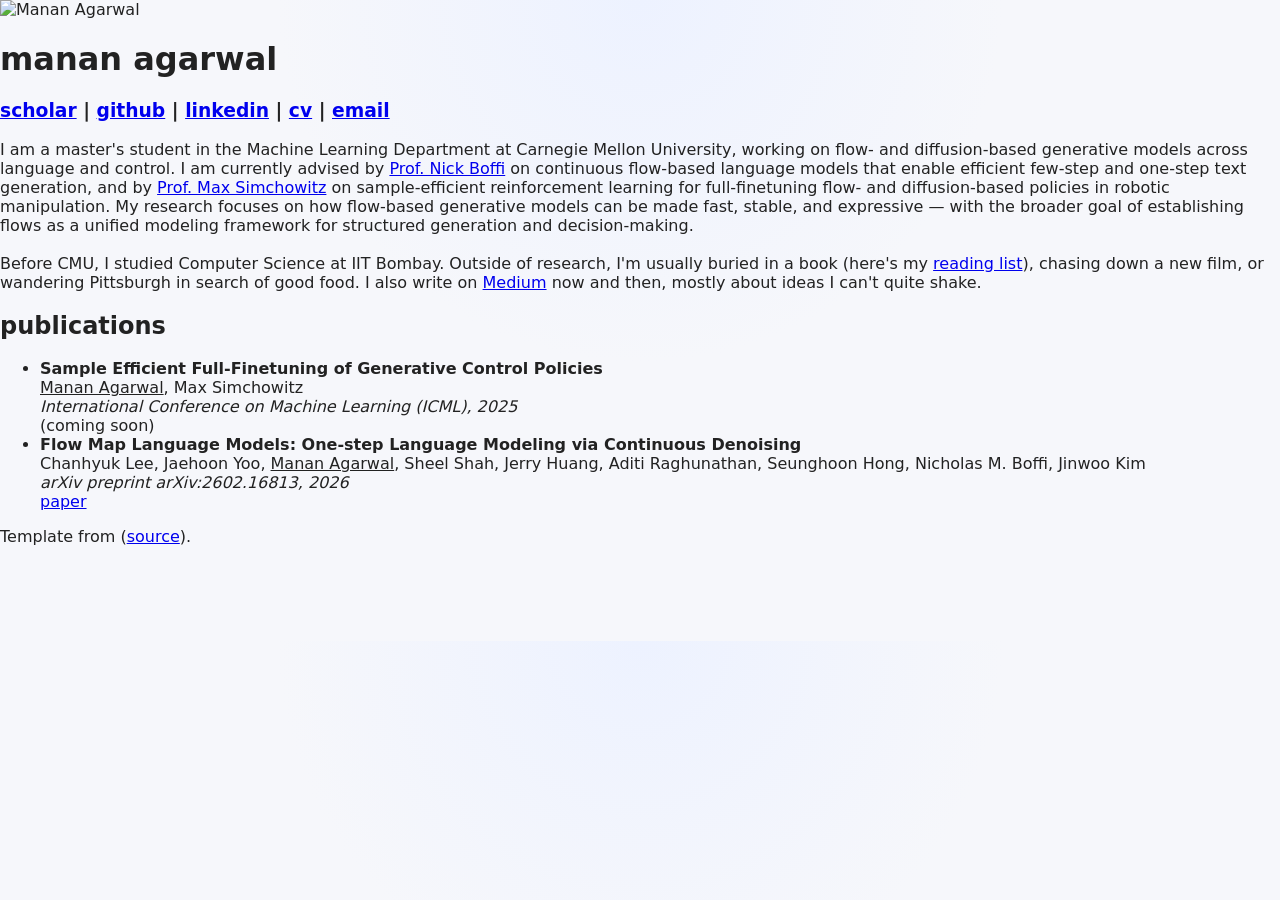
==== index.html @ 4b07524f "Commiting Everything" ====
<!DOCTYPE html>
<html>

<head>

<meta name="viewport" content="width=device-width, initial-scale=1.0">
<link rel="stylesheet" href="style.css">
<title>Manan Agarwal</title>
<link rel="icon" type="image/x-icon" href="favicon.jpg">
</head>

<body>

<img id="profile_pic" src="assets/profile_pic.jpg" alt="Manan Agarwal">

<h1>manan agarwal</h1>

<h3>
<a href="https://scholar.google.com/citations?user=lkuP_mQAAAAJ&hl=en">scholar</a>
| <a href="https://github.com/mananag007">github</a>
| <a href="https://www.linkedin.com/in/manan-agarwal-cse/"">linkedin</a>
| <a href="CV.pdf">cv</a>
| <a href="mailto:mananaga@andrew.cmu.edu">email</a>
</h3>

<p>
<p>
I am a master's student in the Machine Learning Department at Carnegie Mellon University, working on flow- and diffusion-based generative models across language and control. I am currently advised by <a href="https://nmboffi.github.io/">Prof. Nick Boffi</a> on continuous flow-based language models that enable efficient few-step and one-step text generation, and by <a href="https://msimchowitz.github.io/">Prof. Max Simchowitz</a> on sample-efficient reinforcement learning for full-finetuning flow- and diffusion-based policies in robotic manipulation. My research focuses on how flow-based generative models can be made fast, stable, and expressive &mdash; with the broader goal of establishing flows as a unified modeling framework for structured generation and decision-making.
<br><br>
Before CMU, I studied Computer Science at IIT Bombay. Outside of research, I'm usually buried in a book (here's my <a href="reading.html">reading list</a>), chasing down a new film, or wandering Pittsburgh in search of good food. I also write on <a href="https://medium.com/@mananagarwal007">Medium</a> now and then, mostly about ideas I can't quite shake.
</p>
</p>

<h2>publications</h2>

<ul>

<li>
<b>Sample Efficient Full-Finetuning of Generative Control Policies</b><br>
<u>Manan Agarwal</u>, Max Simchowitz<br>
<i>International Conference on Machine Learning (ICML), 2025</i><br>
(coming soon)
</li>

<li>
<b>Flow Map Language Models: One-step Language Modeling via Continuous Denoising</b><br>
Chanhyuk Lee, Jaehoon Yoo, <u>Manan Agarwal</u>, Sheel Shah, Jerry Huang, Aditi Raghunathan, Seunghoon Hong, Nicholas M. Boffi, Jinwoo Kim<br>
<i>arXiv preprint arXiv:2602.16813, 2026</i><br>
<a href="https://arxiv.org/abs/2602.16813">paper</a>
</li>

</ul>


<footer>
Template from 
(<a href="https://github.com/rishabh-ranjan/rishabh-ranjan.github.io">source</a>).
<footer>

<br>
<br>
<br>
<br>
<br>

</body>

</html>
---- style.css ----
:root {
    --bg: #f6f7fb;
    --card-bg: #ffffff;
    --text: #222222;
    --muted: #666666;
    --accent: #2663eb;
    --accent-soft: rgba(38, 99, 235, 0.12);
    --border: #e1e4f0;
    --shadow-soft: 0 10px 30px rgba(15, 23, 42, 0.08);
  }
  
  *,
  *::before,
  *::after {
    box-sizing: border-box;
  }
  
  body {
    margin: 0;
    padding: 0;
    font-family: "Inter", system-ui, -apple-system, BlinkMacSystemFont, "Segoe UI",
      sans-serif;
    background: radial-gradient(circle at top, #edf2ff 0, #f6f7fb 40%, #f6f7fb 100%);
    color: var(--text);
  }
  
  .page {
    max-width: 900px;
    margin: 40px auto 60px;
    padding: 0 16px 40px;
    background: var(--card-bg);
    border-radius: 18px;
    box-shadow: var(--shadow-soft);
    border: 1px solid var(--border);
  }
  
  /* Header */
  
  .header {
    display: flex;
    justify-content: space-between;
    align-items: center;
    padding: 32px 28px 16px;
    border-bottom: 1px solid var(--border);
  }
  
  .header-main {
    max-width: 620px;
  }
  
  .name {
    margin: 0 0 6px;
    font-size: 2.2rem;
    font-weight: 700;
  }
  
  .tagline {
    margin: 0 0 6px;
    font-size: 1rem;
    color: var(--muted);
  }
  
  .meta {
    margin: 4px 0 12px;
    font-size: 0.95rem;
    color: var(--muted);
  }
  
  .meta a {
    color: var(--accent);
    text-decoration: none;
  }
  
  .meta a:hover {
    text-decoration: underline;
  }
  
  .buttons {
    margin-top: 4px;
  }
  
  .btn {
    display: inline-block;
    padding: 8px 16px;
    border-radius: 999px;
    background: var(--accent);
    color: white;
    font-size: 0.9rem;
    font-weight: 500;
    text-decoration: none;
    box-shadow: 0 4px 14px rgba(38, 99, 235, 0.4);
    transition: transform 0.08s ease, box-shadow 0.08s ease, background 0.1s ease;
  }
  
  .btn:hover {
    transform: translateY(-1px);
    box-shadow: 0 7px 20px rgba(38, 99, 235, 0.45);
    background: #1e54c4;
  }
  
  /* Optional avatar */
  
  .avatar-wrapper {
    flex-shrink: 0;
    margin-left: 24px;
  }
  
  .avatar {
    width: 110px;
    height: 110px;
    object-fit: cover;
    border-radius: 999px;
    border: 2px solid var(--accent-soft);
  }
  
  /* Navigation */
  
  .nav {
    display: flex;
    flex-wrap: wrap;
    gap: 10px;
    padding: 10px 28px 18px;
    border-bottom: 1px solid var(--border);
    background: linear-gradient(to right, #ffffff, #f7f9ff);
  }
  
  .nav a {
    font-size: 0.9rem;
    text-decoration: none;
    color: var(--muted);
    padding: 6px 10px;
    border-radius: 999px;
    transition: background 0.12s ease, color 0.12s ease;
  }
  
  .nav a:hover {
    background: var(--accent-soft);
    color: var(--accent);
  }
  
  /* Sections */
  
  .section {
    padding: 22px 28px 6px;
  }
  
  .section h2 {
    font-size: 1.25rem;
    margin: 0 0 10px;
    border-bottom: 1px solid var(--border);
    padding-bottom: 4px;
  }
  
  .section p {
    margin: 8px 0;
    line-height: 1.5;
  }
  
  .section a {
    color: var(--accent);
    text-decoration: none;
  }
  
  .section a:hover {
    text-decoration: underline;
  }
  
  .lead {
    margin-top: 6px;
    color: var(--muted);
  }
  
  /* Publications */
  
  .pub {
    margin: 14px 0 18px;
    padding: 10px 12px;
    border-radius: 10px;
    background: #fafbff;
    border: 1px solid #e2e6f6;
  }
  
  .pub-title {
    font-weight: 600;
    margin-bottom: 2px;
  }
  
  .pub-authors {
    font-size: 0.95rem;
    color: var(--muted);
  }
  
  .pub-venue {
    font-size: 0.9rem;
    color: var(--muted);
    margin-top: 2px;
  }
  
  .pub-links {
    margin-top: 6px;
    font-size: 0.9rem;
  }
  
  .pub-links a {
    text-decoration: none;
    color: var(--accent);
  }
  
  .pub-links a:hover {
    text-decoration: underline;
  }
  
  .note {
    font-size: 0.85rem;
    color: var(--muted);
  }
  
  /* Footer */
  
  .footer {
    padding: 16px 28px 10px;
    margin-top: 12px;
    font-size: 0.85rem;
    color: var(--muted);
    border-top: 1px solid var(--border);
  }
  
  /* Responsive */
  
  @media (max-width: 720px) {
    .page {
      margin: 20px 10px 40px;
      padding-bottom: 24px;
    }
  
    .header {
      flex-direction: column;
      align-items: flex-start;
      padding: 22px 18px 8px;
    }
  
    .avatar-wrapper {
      margin-left: 0;
      margin-top: 16px;
    }
  
    .section {
      padding: 18px 18px 4px;
    }
  
    .nav {
      padding: 8px 14px 14px;
    }
  }
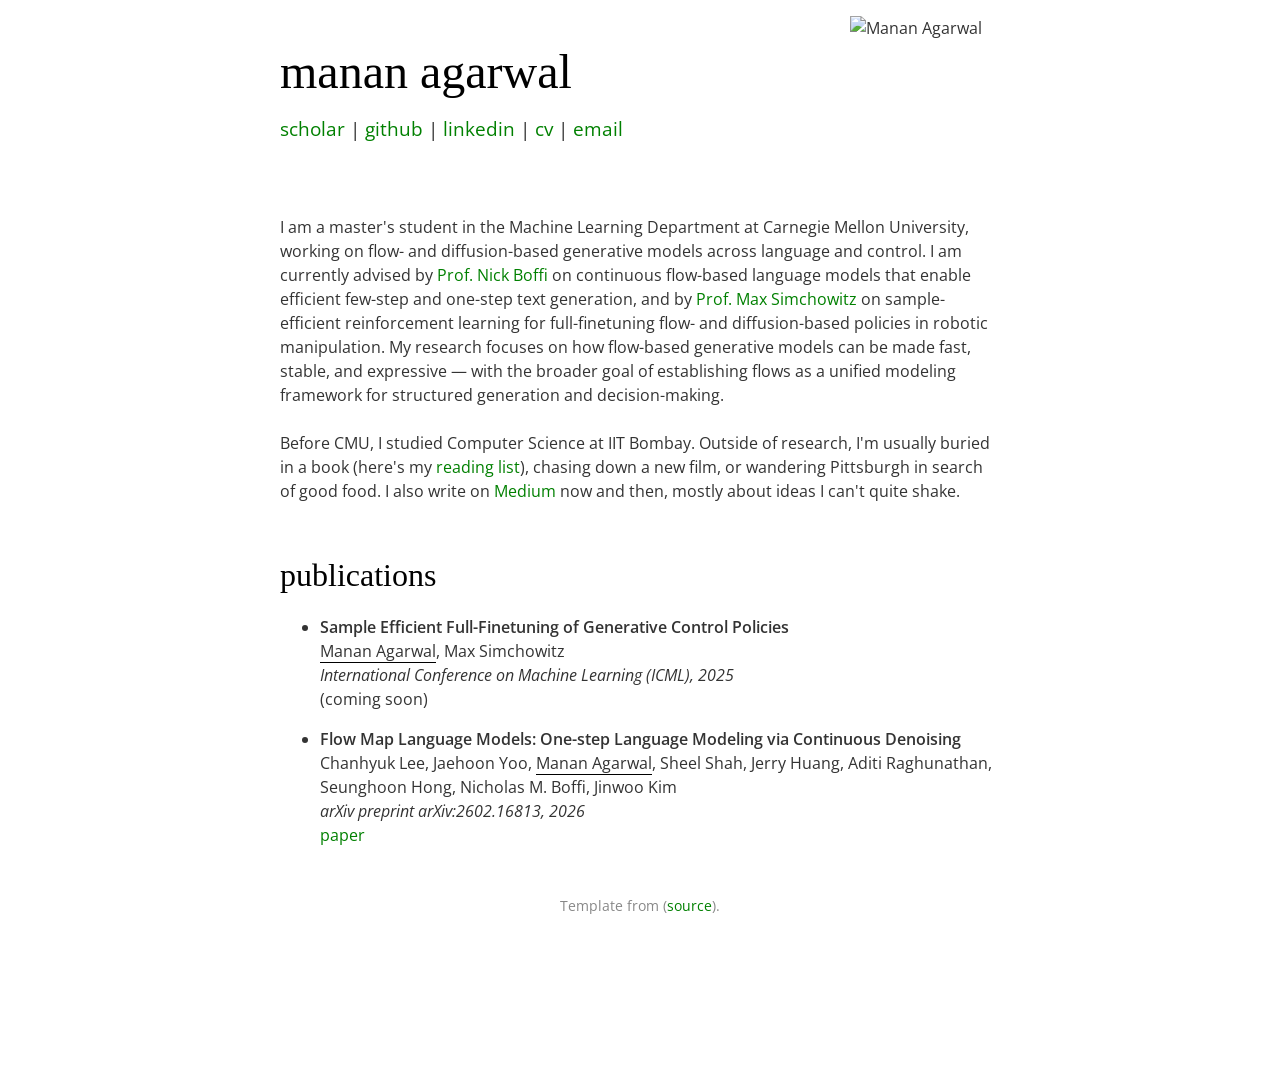
==== commit e6cde134: "Committing" ====
--- a/index.html
+++ b/index.html
@@ -6,7 +6,7 @@
 <meta name="viewport" content="width=device-width, initial-scale=1.0">
 <link rel="stylesheet" href="style.css">
 <title>Manan Agarwal</title>
-<link rel="icon" type="image/x-icon" href="favicon.jpg">
+<link rel="icon" href="data:image/svg+xml,<svg xmlns=%22http://www.w3.org/2000/svg%22 viewBox=%220 0 100 100%22><text y=%22.9em%22 font-size=%2290%22>🌀</text></svg>">
 </head>
 
 <body>
--- a/style.css
+++ b/style.css
@@ -1,254 +1,83 @@
-:root {
-    --bg: #f6f7fb;
-    --card-bg: #ffffff;
-    --text: #222222;
-    --muted: #666666;
-    --accent: #2663eb;
-    --accent-soft: rgba(38, 99, 235, 0.12);
-    --border: #e1e4f0;
-    --shadow-soft: 0 10px 30px rgba(15, 23, 42, 0.08);
-  }
-  
-  *,
-  *::before,
-  *::after {
-    box-sizing: border-box;
-  }
-  
-  body {
-    margin: 0;
-    padding: 0;
-    font-family: "Inter", system-ui, -apple-system, BlinkMacSystemFont, "Segoe UI",
-      sans-serif;
-    background: radial-gradient(circle at top, #edf2ff 0, #f6f7fb 40%, #f6f7fb 100%);
-    color: var(--text);
-  }
-  
-  .page {
-    max-width: 900px;
-    margin: 40px auto 60px;
-    padding: 0 16px 40px;
-    background: var(--card-bg);
-    border-radius: 18px;
-    box-shadow: var(--shadow-soft);
-    border: 1px solid var(--border);
-  }
-  
-  /* Header */
-  
-  .header {
-    display: flex;
-    justify-content: space-between;
-    align-items: center;
-    padding: 32px 28px 16px;
-    border-bottom: 1px solid var(--border);
-  }
-  
-  .header-main {
-    max-width: 620px;
-  }
-  
-  .name {
-    margin: 0 0 6px;
-    font-size: 2.2rem;
-    font-weight: 700;
-  }
-  
-  .tagline {
-    margin: 0 0 6px;
-    font-size: 1rem;
-    color: var(--muted);
-  }
-  
-  .meta {
-    margin: 4px 0 12px;
-    font-size: 0.95rem;
-    color: var(--muted);
-  }
-  
-  .meta a {
-    color: var(--accent);
-    text-decoration: none;
-  }
-  
-  .meta a:hover {
-    text-decoration: underline;
-  }
-  
-  .buttons {
-    margin-top: 4px;
-  }
-  
-  .btn {
-    display: inline-block;
-    padding: 8px 16px;
-    border-radius: 999px;
-    background: var(--accent);
-    color: white;
-    font-size: 0.9rem;
-    font-weight: 500;
-    text-decoration: none;
-    box-shadow: 0 4px 14px rgba(38, 99, 235, 0.4);
-    transition: transform 0.08s ease, box-shadow 0.08s ease, background 0.1s ease;
-  }
-  
-  .btn:hover {
-    transform: translateY(-1px);
-    box-shadow: 0 7px 20px rgba(38, 99, 235, 0.45);
-    background: #1e54c4;
-  }
-  
-  /* Optional avatar */
-  
-  .avatar-wrapper {
-    flex-shrink: 0;
-    margin-left: 24px;
-  }
-  
-  .avatar {
-    width: 110px;
-    height: 110px;
-    object-fit: cover;
-    border-radius: 999px;
-    border: 2px solid var(--accent-soft);
-  }
-  
-  /* Navigation */
-  
-  .nav {
-    display: flex;
-    flex-wrap: wrap;
-    gap: 10px;
-    padding: 10px 28px 18px;
-    border-bottom: 1px solid var(--border);
-    background: linear-gradient(to right, #ffffff, #f7f9ff);
-  }
-  
-  .nav a {
-    font-size: 0.9rem;
-    text-decoration: none;
-    color: var(--muted);
-    padding: 6px 10px;
-    border-radius: 999px;
-    transition: background 0.12s ease, color 0.12s ease;
-  }
-  
-  .nav a:hover {
-    background: var(--accent-soft);
-    color: var(--accent);
-  }
-  
-  /* Sections */
-  
-  .section {
-    padding: 22px 28px 6px;
-  }
-  
-  .section h2 {
-    font-size: 1.25rem;
-    margin: 0 0 10px;
-    border-bottom: 1px solid var(--border);
-    padding-bottom: 4px;
-  }
-  
-  .section p {
-    margin: 8px 0;
-    line-height: 1.5;
-  }
-  
-  .section a {
-    color: var(--accent);
-    text-decoration: none;
-  }
-  
-  .section a:hover {
-    text-decoration: underline;
-  }
-  
-  .lead {
-    margin-top: 6px;
-    color: var(--muted);
-  }
-  
-  /* Publications */
-  
-  .pub {
-    margin: 14px 0 18px;
-    padding: 10px 12px;
-    border-radius: 10px;
-    background: #fafbff;
-    border: 1px solid #e2e6f6;
-  }
-  
-  .pub-title {
-    font-weight: 600;
-    margin-bottom: 2px;
-  }
-  
-  .pub-authors {
-    font-size: 0.95rem;
-    color: var(--muted);
-  }
-  
-  .pub-venue {
-    font-size: 0.9rem;
-    color: var(--muted);
-    margin-top: 2px;
-  }
-  
-  .pub-links {
-    margin-top: 6px;
-    font-size: 0.9rem;
-  }
-  
-  .pub-links a {
-    text-decoration: none;
-    color: var(--accent);
-  }
-  
-  .pub-links a:hover {
-    text-decoration: underline;
-  }
-  
-  .note {
-    font-size: 0.85rem;
-    color: var(--muted);
-  }
-  
-  /* Footer */
-  
-  .footer {
-    padding: 16px 28px 10px;
-    margin-top: 12px;
-    font-size: 0.85rem;
-    color: var(--muted);
-    border-top: 1px solid var(--border);
-  }
-  
-  /* Responsive */
-  
-  @media (max-width: 720px) {
-    .page {
-      margin: 20px 10px 40px;
-      padding-bottom: 24px;
-    }
-  
-    .header {
-      flex-direction: column;
-      align-items: flex-start;
-      padding: 22px 18px 8px;
-    }
-  
-    .avatar-wrapper {
-      margin-left: 0;
-      margin-top: 16px;
-    }
-  
-    .section {
-      padding: 18px 18px 4px;
-    }
-  
-    .nav {
-      padding: 8px 14px 14px;
-    }
-  }+@import url('https://fonts.googleapis.com/css2?family=Open+Sans:ital,wght@0,300;0,400;0,500;0,600;0,700;0,800;1,300;1,400;1,500;1,600;1,700;1,800&display=swap');
+
+body {
+	color: #333;
+	font-family: "Open Sans", sans-serif;
+	line-height: 1.5;
+	max-width: 720px;
+	margin: auto;
+	padding: 1em;
+}
+
+#profile_pic {
+	float: right;
+	width: 150px;
+	height: 150px;
+	object-fit: cover;
+	object-position: center 30%;
+}
+
+h1, h2 {
+	color: #000;
+	font-family: Palatino, "Palatino Linotype", "Palatino LT STD", "Book Antiqua", Cambria, Georgia, serif;
+	font-weight: normal;
+}
+
+h1 {
+	font-size: 3rem;
+	margin-top: 2.0rem;
+	margin-bottom: 1.0rem;
+	line-height: 1.0;
+}
+
+h2 {
+	font-size: 2rem;
+	margin-top: 3rem;
+	margin-bottom: 0.5rem;
+}
+
+h3 {
+	font-weight: normal;
+	margin-bottom: 4.5rem;
+}
+
+th {
+	padding: 0 1rem;
+	text-align: right;
+	font-weight: 600;
+}
+
+li {
+	margin: 1rem 0;
+}
+
+a {
+	color: green;
+	text-decoration: none;
+	/* border-bottom: solid 1px; */
+}
+
+a:active, a:focus, a:hover {
+	border-bottom: solid 2px;
+}
+
+a:visited {
+	color: green;
+}
+
+u {
+	text-decoration: none;
+	border-bottom: 1px solid black;
+}
+
+b {
+	font-weight: 600;
+}
+
+footer {
+	margin-top: 3rem;
+	color: #888;
+	font-size: 0.9rem;
+	text-align: center;
+}
+
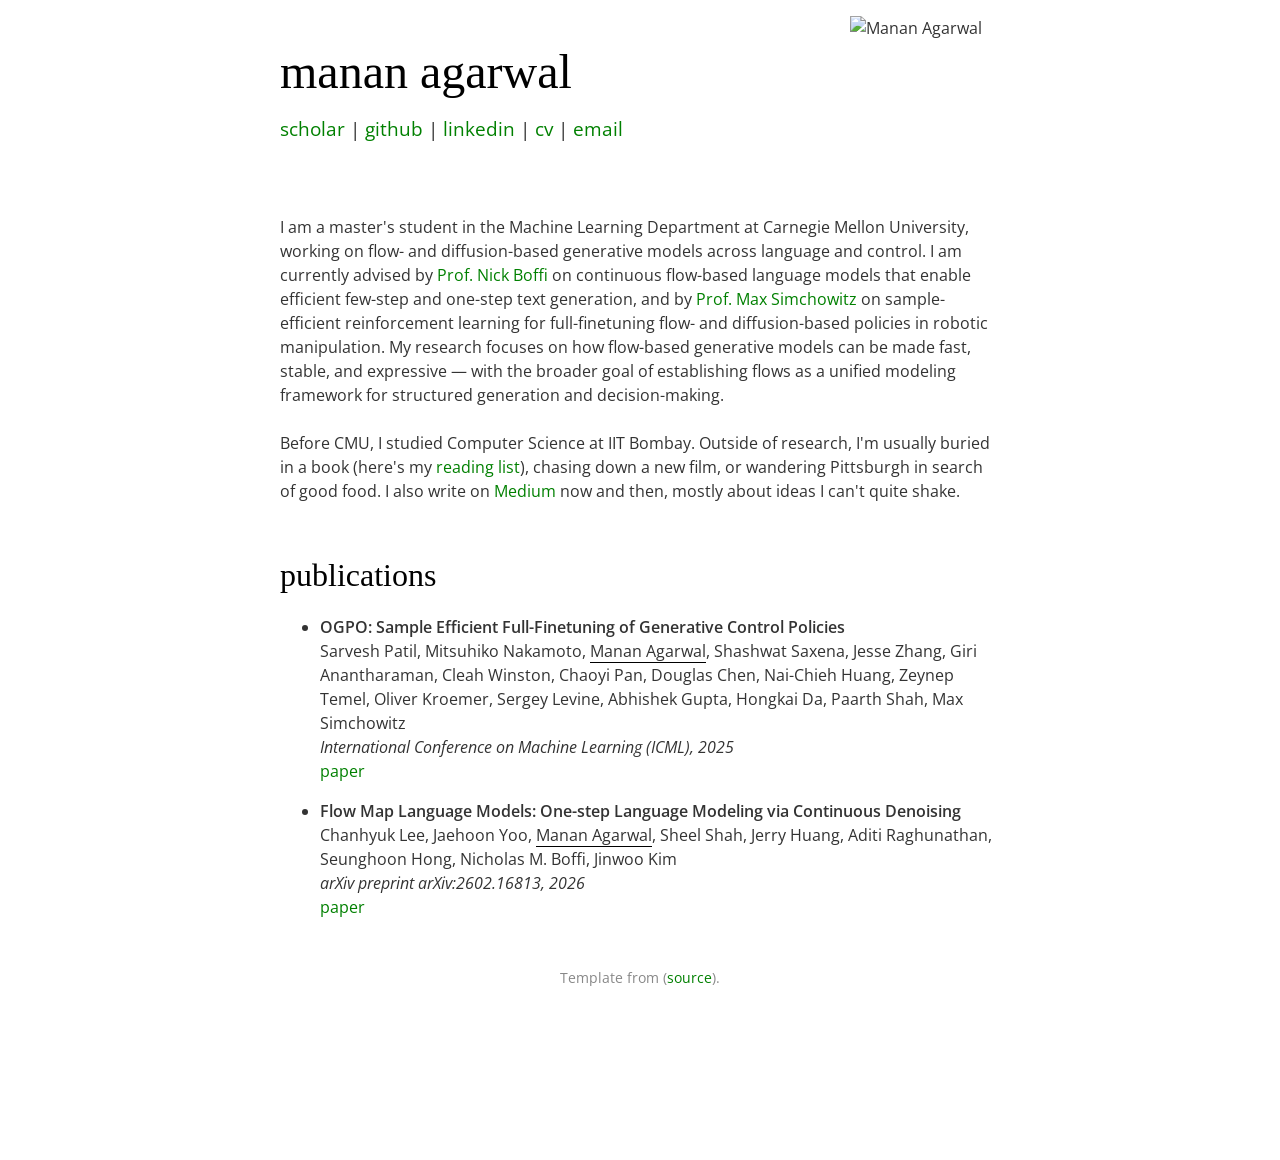
==== commit 7a78f12b: "added thing" ====
--- a/index.html
+++ b/index.html
@@ -3,6 +3,7 @@
 
 <head>
 
+<meta charset="UTF-8">
 <meta name="viewport" content="width=device-width, initial-scale=1.0">
 <link rel="stylesheet" href="style.css">
 <title>Manan Agarwal</title>
@@ -36,10 +37,10 @@
 <ul>
 
 <li>
-<b>Sample Efficient Full-Finetuning of Generative Control Policies</b><br>
-<u>Manan Agarwal</u>, Max Simchowitz<br>
+<b>OGPO: Sample Efficient Full-Finetuning of Generative Control Policies</b><br>
+Sarvesh Patil, Mitsuhiko Nakamoto, <u>Manan Agarwal</u>, Shashwat Saxena, Jesse Zhang, Giri Anantharaman, Cleah Winston, Chaoyi Pan, Douglas Chen, Nai-Chieh Huang, Zeynep Temel, Oliver Kroemer, Sergey Levine, Abhishek Gupta, Hongkai Da, Paarth Shah, Max Simchowitz<br>
 <i>International Conference on Machine Learning (ICML), 2025</i><br>
-(coming soon)
+<a href="https://arxiv.org/abs/2605.03065">paper</a>
 </li>
 
 <li>
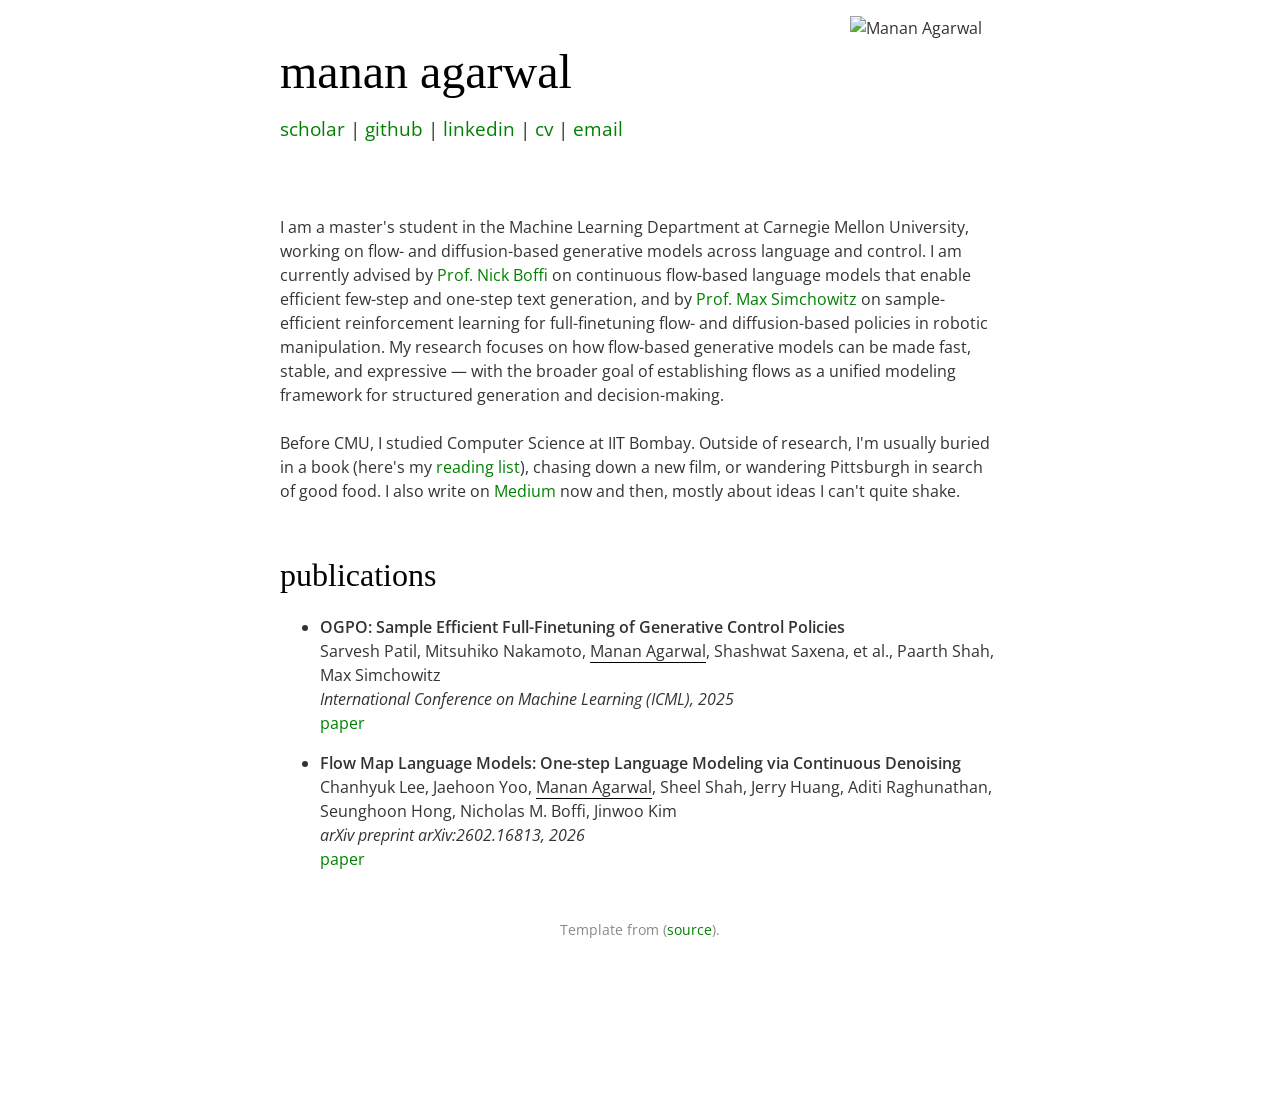
==== commit 48ea5269: "added thing" ====
--- a/index.html
+++ b/index.html
@@ -38,7 +38,7 @@
 
 <li>
 <b>OGPO: Sample Efficient Full-Finetuning of Generative Control Policies</b><br>
-Sarvesh Patil, Mitsuhiko Nakamoto, <u>Manan Agarwal</u>, Shashwat Saxena, Jesse Zhang, Giri Anantharaman, Cleah Winston, Chaoyi Pan, Douglas Chen, Nai-Chieh Huang, Zeynep Temel, Oliver Kroemer, Sergey Levine, Abhishek Gupta, Hongkai Da, Paarth Shah, Max Simchowitz<br>
+Sarvesh Patil, Mitsuhiko Nakamoto, <u>Manan Agarwal</u>, Shashwat Saxena, et al., Paarth Shah, Max Simchowitz<br>
 <i>International Conference on Machine Learning (ICML), 2025</i><br>
 <a href="https://arxiv.org/abs/2605.03065">paper</a>
 </li>
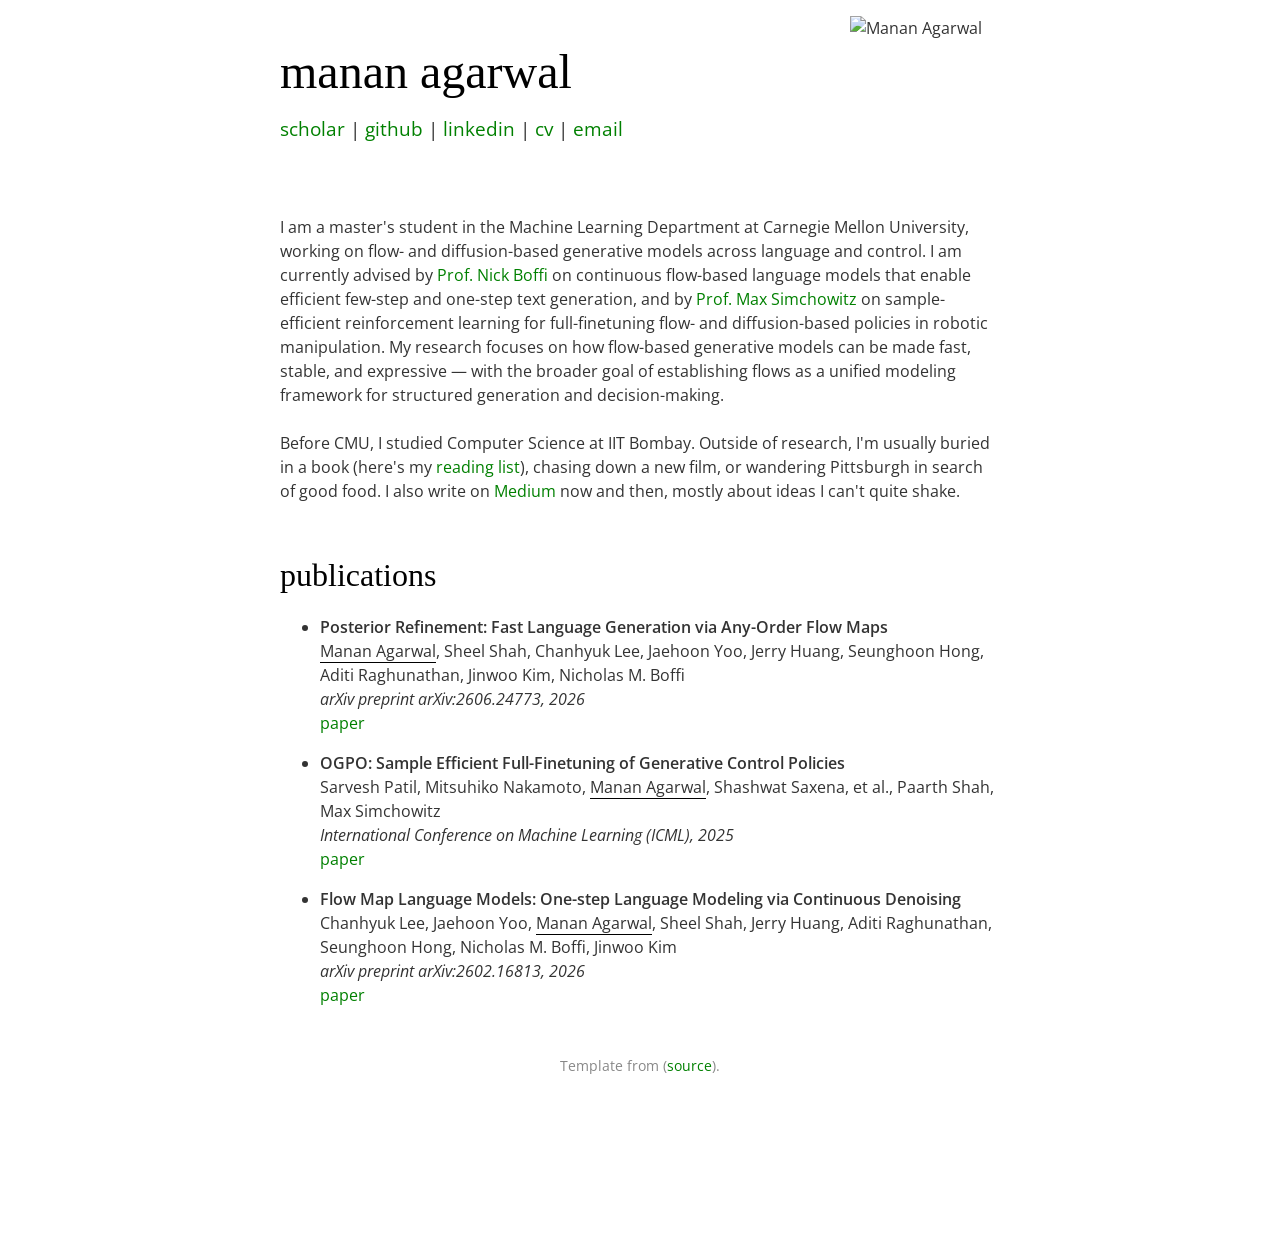
==== commit 25a94a94: "commit" ====
--- a/index.html
+++ b/index.html
@@ -37,6 +37,13 @@
 <ul>
 
 <li>
+<b>Posterior Refinement: Fast Language Generation via Any-Order Flow Maps</b><br>
+<u>Manan Agarwal</u>, Sheel Shah, Chanhyuk Lee, Jaehoon Yoo, Jerry Huang, Seunghoon Hong, Aditi Raghunathan, Jinwoo Kim, Nicholas M. Boffi<br>
+<i>arXiv preprint arXiv:2606.24773, 2026</i><br>
+<a href="https://arxiv.org/abs/2606.24773">paper</a>
+</li>
+
+<li>
 <b>OGPO: Sample Efficient Full-Finetuning of Generative Control Policies</b><br>
 Sarvesh Patil, Mitsuhiko Nakamoto, <u>Manan Agarwal</u>, Shashwat Saxena, et al., Paarth Shah, Max Simchowitz<br>
 <i>International Conference on Machine Learning (ICML), 2025</i><br>
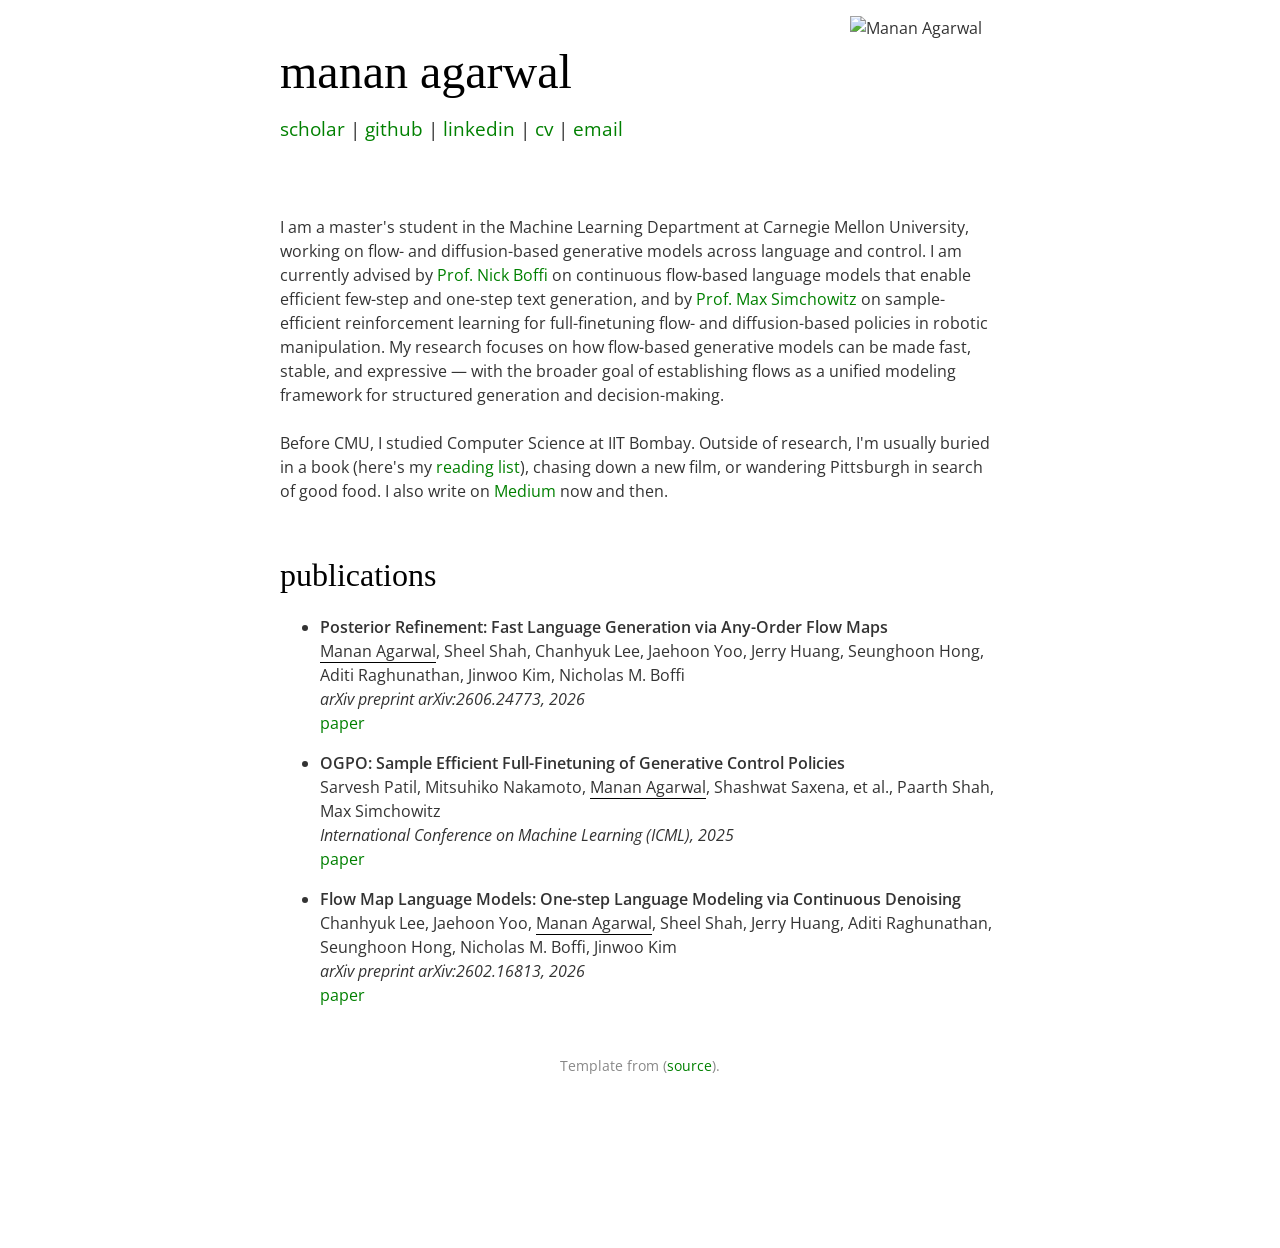
==== commit 04a31eaf: "commit" ====
--- a/index.html
+++ b/index.html
@@ -28,7 +28,7 @@
 <p>
 I am a master's student in the Machine Learning Department at Carnegie Mellon University, working on flow- and diffusion-based generative models across language and control. I am currently advised by <a href="https://nmboffi.github.io/">Prof. Nick Boffi</a> on continuous flow-based language models that enable efficient few-step and one-step text generation, and by <a href="https://msimchowitz.github.io/">Prof. Max Simchowitz</a> on sample-efficient reinforcement learning for full-finetuning flow- and diffusion-based policies in robotic manipulation. My research focuses on how flow-based generative models can be made fast, stable, and expressive &mdash; with the broader goal of establishing flows as a unified modeling framework for structured generation and decision-making.
 <br><br>
-Before CMU, I studied Computer Science at IIT Bombay. Outside of research, I'm usually buried in a book (here's my <a href="reading.html">reading list</a>), chasing down a new film, or wandering Pittsburgh in search of good food. I also write on <a href="https://medium.com/@mananagarwal007">Medium</a> now and then, mostly about ideas I can't quite shake.
+Before CMU, I studied Computer Science at IIT Bombay. Outside of research, I'm usually buried in a book (here's my <a href="reading.html">reading list</a>), chasing down a new film, or wandering Pittsburgh in search of good food. I also write on <a href="https://medium.com/@mananagarwal007">Medium</a> now and then.
 </p>
 </p>
 
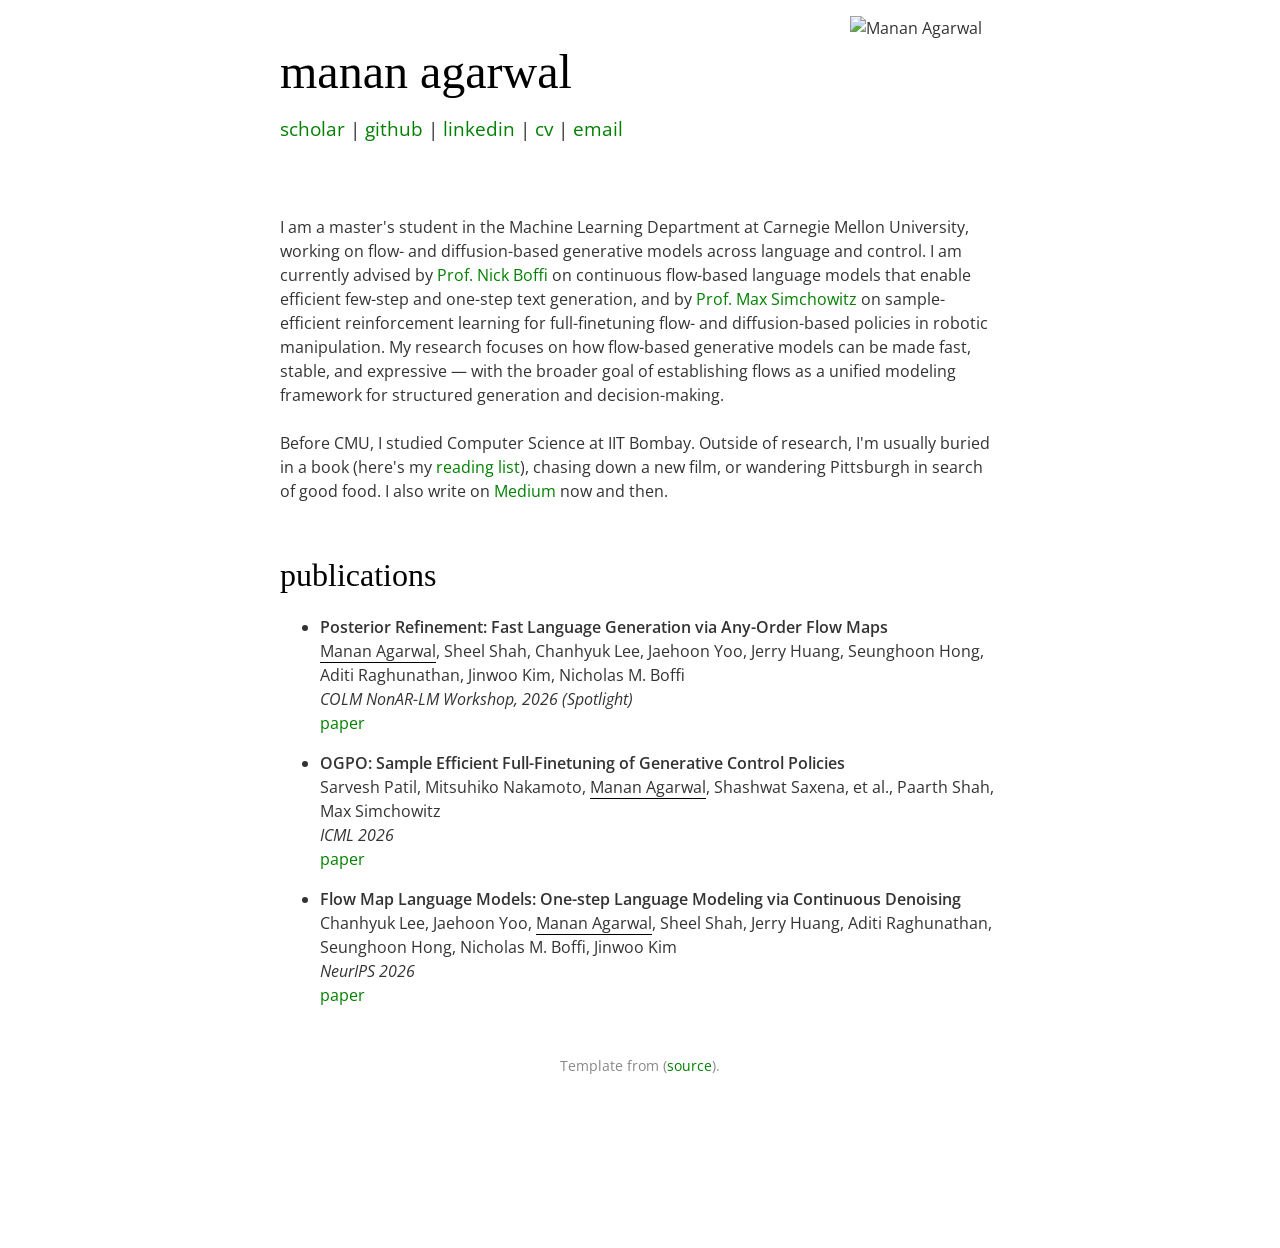
==== commit 08ee4126: "Update index.html" ====
--- a/index.html
+++ b/index.html
@@ -39,21 +39,21 @@
 <li>
 <b>Posterior Refinement: Fast Language Generation via Any-Order Flow Maps</b><br>
 <u>Manan Agarwal</u>, Sheel Shah, Chanhyuk Lee, Jaehoon Yoo, Jerry Huang, Seunghoon Hong, Aditi Raghunathan, Jinwoo Kim, Nicholas M. Boffi<br>
-<i>arXiv preprint arXiv:2606.24773, 2026</i><br>
+<i>COLM NonAR-LM Workshop, 2026 (Spotlight)</i><br>
 <a href="https://arxiv.org/abs/2606.24773">paper</a>
 </li>
 
 <li>
 <b>OGPO: Sample Efficient Full-Finetuning of Generative Control Policies</b><br>
 Sarvesh Patil, Mitsuhiko Nakamoto, <u>Manan Agarwal</u>, Shashwat Saxena, et al., Paarth Shah, Max Simchowitz<br>
-<i>International Conference on Machine Learning (ICML), 2025</i><br>
+<i>ICML 2026</i><br>
 <a href="https://arxiv.org/abs/2605.03065">paper</a>
 </li>
 
 <li>
 <b>Flow Map Language Models: One-step Language Modeling via Continuous Denoising</b><br>
 Chanhyuk Lee, Jaehoon Yoo, <u>Manan Agarwal</u>, Sheel Shah, Jerry Huang, Aditi Raghunathan, Seunghoon Hong, Nicholas M. Boffi, Jinwoo Kim<br>
-<i>arXiv preprint arXiv:2602.16813, 2026</i><br>
+<i>NeurIPS 2026</i><br>
 <a href="https://arxiv.org/abs/2602.16813">paper</a>
 </li>
 
